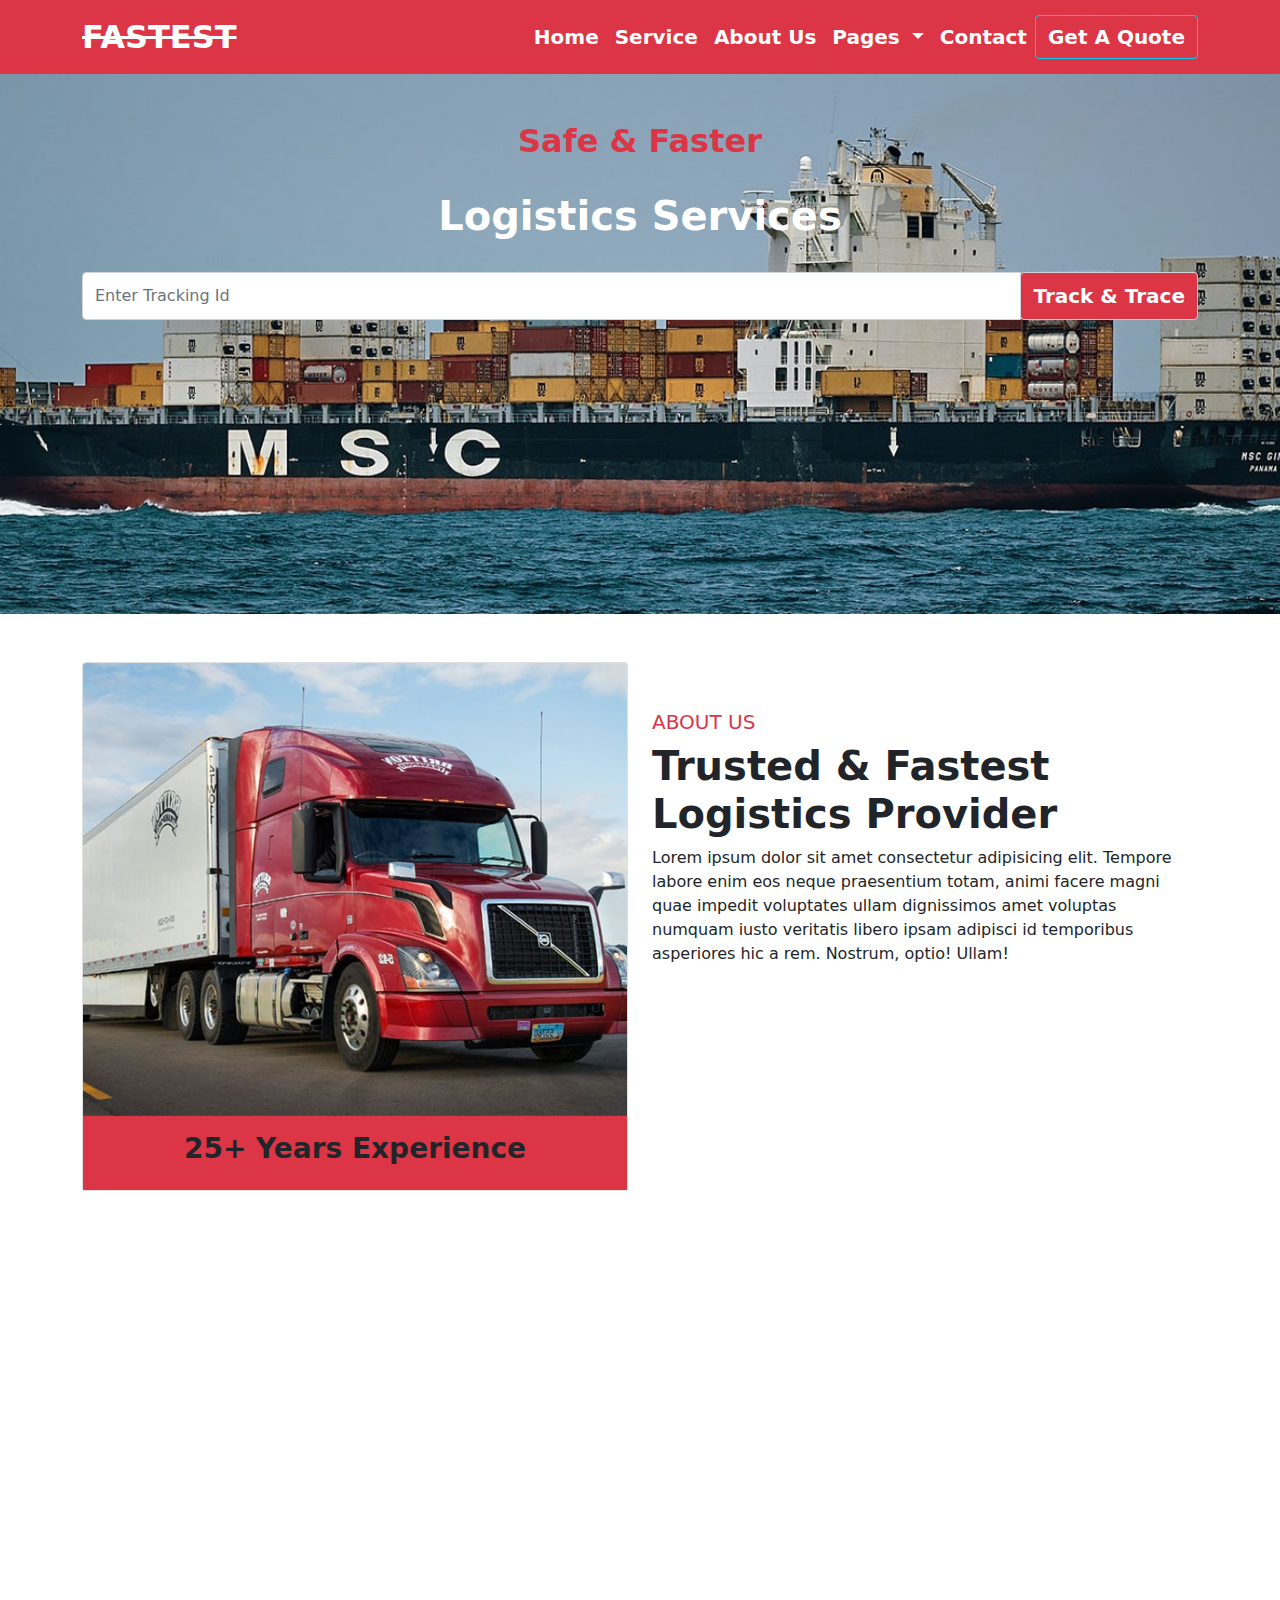
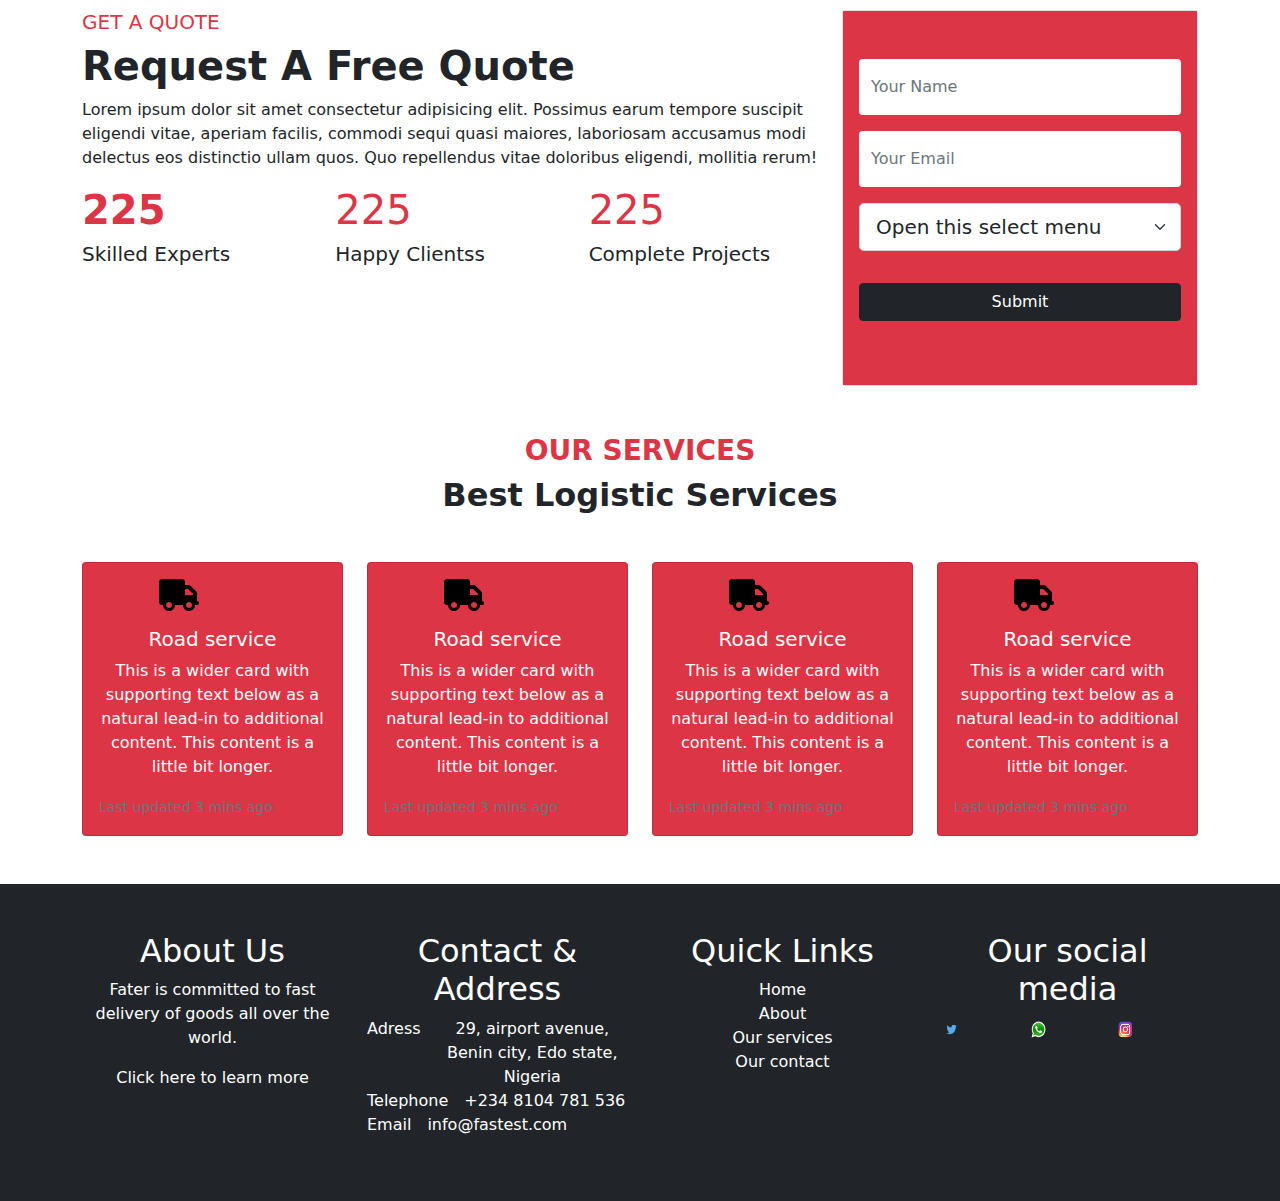
==== index.html @ 07e7bcc5 "my first commit" ====
<!DOCTYPE html>
<html lang="en">
<head>
    <meta charset="UTF-8">
    <meta http-equiv="X-UA-Compatible" content="IE=edge">
    <meta name="viewport" content="width=device-width, initial-scale=1.0">
    <link rel="stylesheet" href="./css/bootstrap.min.css">
    <link rel="stylesheet" href="./css/style.css">
    <title>Document</title>
</head>
<body>
    <section id="navigate">
        <nav class="navbar navbar-expand-lg navbar-light bg-danger text-white">
            <div class="container">
                <a class="navbar-brand text-white text-decoration-line-through fw-bolder fs-2" href="#">FASTEST</a>
                <button class="navbar-toggler" type="button" data-bs-toggle="collapse"
                    data-bs-target="#navbarSupportedContent" aria-controls="navbarSupportedContent"
                    aria-expanded="false" aria-label="Toggle navigation">
                    <span class="navbar-toggler-icon"></span>
                </button>
                <div class="collapse navbar-collapse" id="navbarSupportedContent">
                    <ul class="navbar-nav ms-auto mb-2 mb-lg-0">
                        <li class="nav-item">
                            <a class="nav-link active text-white fw-bold fs-5" aria-current="page" href="#">Home</a>
                        </li>
                        <li class="nav-item">
                            <a class="nav-link text-white fw-bold fs-5" href="service.html">Service</a>
                        </li>
                        <li class="nav-item">
                            <a class="nav-link text-white fw-bold fs-5" href="about.html">About Us</a>
                        </li>
                        <li class="nav-item dropdown">
                            <a class="nav-link dropdown-toggle text-white fw-bold fs-5" href="#" id="navbarDropdown" role="button"
                                data-bs-toggle="dropdown" aria-expanded="false">
                                Pages
                            </a>
                            <ul class="dropdown-menu bg-info text-danger" aria-labelledby="navbarDropdown">
                                <li><a class="dropdown-item" href="#">Blog Grid</a></li>
                                <li><a class="dropdown-item" href="#">Blog Details</a></li>
                                <li>
                                    <hr class="dropdown-divider">
                                </li>
                                <li><a class="dropdown-item" href="#">Something else here</a></li>
                            </ul>
                        </li>
                        <li class="nav-item">
                            <a class="nav-link text-white fw-bold fs-5" href="contact.html">Contact</a>
                        </li>
                    </ul>
                    <button class="btn btn-outline-info text-white fw-bold fs-5" type="submit">Get A Quote</button>
                </div>
            </div>
        </nav>
    </section>
    <section id="hero-section">
        <div class="container pt-5">
            <div class="row">
                <div class="col-sm-12">
                    <div class="region text-center">
                        <h2 class="text-danger fw-bold fs-2">Safe & Faster</h2>
                        <h1 class="fw-bold py-4 text-white fs-1">Logistics Services</h1>
                        <div class="input-group mb-3">
                            <input type="text" class="form-control py-2" placeholder="Enter Tracking Id" aria-label="Recipient's username" aria-describedby="basic-addon2">
                            <div class="input-group-append">
                              <span class="input-group-text py-2 bg-danger text-white fw-bold fs-5 " id="basic-addon2">Track & Trace</span>
                            </div>
                          </div> 
                </div>
            </div>
        </div>       
    </section>

    <section id="first-section">
        <div class="container pt-5">
            <div class="row">
                <div class="col-sm-12 col-md-6 col-lg-6">
                    <div class="card">
                        <img class="card-img-top" src="./img/about.jpg" alt="Card image cap">
                        <div class="card-body bg-danger">
                          <h3 class="card-title fw-bolder text-center">25+ Years Experience</h3>
                        </div>
                      </div>
                    </div>
                    <div class="col-sm-12 col-md-6 col-lg-6 pt-5">
                        <h5 class="text-danger ">ABOUT US</h5>
                        <h1 class="fs-1 fw-bolder">Trusted & Fastest Logistics Provider</h1>
                        <p>Lorem ipsum dolor sit amet consectetur adipisicing elit. Tempore labore enim eos neque praesentium totam, animi facere magni quae impedit voluptates ullam dignissimos amet voluptas numquam iusto veritatis libero ipsam adipisci id temporibus asperiores hic a rem. Nostrum, optio! Ullam!</p>
                    </div>
            </div>
            
        </div>
    </section>

    <section id="second-section mb-4">
        <div class="container pt-5">
            <div class="row pt-5">
                <div class="col-md-8 col-lg-8">
                    <h5 class="text-danger">GET A QUOTE</h5>
                    <h3 class="fw-bolder fs-1 tw">Request A Free Quote</h3>
                    <p>Lorem ipsum dolor sit amet consectetur adipisicing elit. Possimus earum tempore suscipit eligendi vitae, aperiam facilis, commodi sequi quasi maiores, laboriosam accusamus modi delectus eos distinctio ullam quos. Quo repellendus vitae doloribus eligendi, mollitia rerum!</p>
                    <div class="row">
                        <div class="col-md-4 col-lg-4">
                            <h1 class="text-danger fw-bold fs-1">225</h1>
                            <h5>Skilled Experts</h5>
                        </div>
                        <div class="col-md-4 col-lg-4">
                            <h1 class="text-danger fs-1">225</h1>
                            <h5>Happy Clientss</h5>
                        </div>
                        <div class="col-md-4 col-lg-4">
                            <h1 class="text-danger fs-1">225</h1>
                            <h5>Complete Projects</h5>
                        </div>
                    </div>
                </div>
                <div class="col-md-4 col-lg-4">
                    <div class="card">
                        <div class="card-body bg-danger pt-5 pb-5">
                            <form>
                                <div class="form-group">
                                  <input type="text" class="form-control py-3 mb-3 border-0 outline-0" id="formGroupExampleInput" placeholder="Your Name">
                                </div>
                                <div class="form-group">
                                  <input type="email" class="form-control mb-3 py-3 border-0 outline-0" id="formGroupExampleInput2" placeholder="Your Email">
                                </div>
                                <select class="form-select form-select-lg mb-3" aria-label=".form-select-lg example">
                                        <option selected>Open this select menu</option>
                                        <option value="1">One</option>
                                        <option value="2">Two</option>
                                        <option value="3">Three</option>
                                      </select>
                                      <button type="submit" class="btn btn-dark my-3 w-100">Submit</button>
                              </form>
                        </div>
                      </div>
                    </div>
                </div>
            </div>
        </div>
    </section>

    <section id="third-section mb-5">
        <div class="container mt-5">
            <h5 class="text-danger fw-bold fs-3 text-center">OUR SERVICES</h5>
            <h2 class="fw-bolder text-center fs-2 mb-5">Best Logistic Services</h2>
            <div class="row">
                <div class="col-md-3 col-lg-3">
                    <div class="card-group">
                        <div class="card truck bg-danger text-white">
                          <img class="card-img-top ml-5" src="./img/truck-solid.svg" alt="Card image cap">
                          <div class="card-body">
                            <h5 class="card-title text-center">Road service</h5>
                            <p class="card-text text-center">This is a wider card with supporting text below as a natural lead-in to additional content. This content is a little bit longer.</p>
                            <p class="card-text"><small class="text-muted">Last updated 3 mins ago</small></p>
                          </div>
                    </div>    </div>
                </div>
                <div class="col-md-3 col-lg-3">
                    <div class="card-group">
                        <div class="card truck bg-danger text-white">
                          <img class="card-img-top ml-5" src="./img/truck-solid.svg" alt="Card image cap">
                          <div class="card-body">
                            <h5 class="card-title text-center">Road service</h5>
                            <p class="card-text text-center">This is a wider card with supporting text below as a natural lead-in to additional content. This content is a little bit longer.</p>
                            <p class="card-text"><small class="text-muted">Last updated 3 mins ago</small></p>
                          </div>
                    </div>    </div>
                </div>
                <div class="col-md-3 col-lg-3">
                    <div class="card-group">
                        <div class="card truck bg-danger text-white">
                          <img class="card-img-top ml-5" src="./img/truck-solid.svg" alt="Card image cap">
                          <div class="card-body">
                            <h5 class="card-title text-center">Road service</h5>
                            <p class="card-text text-center">This is a wider card with supporting text below as a natural lead-in to additional content. This content is a little bit longer.</p>
                            <p class="card-text"><small class="text-muted">Last updated 3 mins ago</small></p>
                          </div>
                    </div>    </div>
                </div>
                <div class="col-md-3 col-lg-3">
                    <div class="card-group">
                        <div class="card truck bg-danger text-white">
                          <img class="card-img-top ml-5" src="./img/truck-solid.svg" alt="Card image cap">
                          <div class="card-body">
                            <h5 class="card-title text-center">Road service</h5>
                            <p class="card-text text-center">This is a wider card with supporting text below as a natural lead-in to additional content. This content is a little bit longer.</p>
                            <p class="card-text"><small class="text-muted">Last updated 3 mins ago</small></p>
                          </div>
                    </div>    </div>
                </div>
            </div>
        </div>
    </section>
     
    <footer class=" text-center bg-dark text-white mt-5">
        <div class="container">
          <div class="row pt-5">
            <div class="col-3 mb-5">
              <h2>About Us</h2>
              <p>
                Fater is committed to fast delivery of goods all over the world.
              </p>
              <p><a href="about.html" class="text-white text-decoration-none">Click here to learn more</a></p>
            </div>
  
            <div class="col-md-3 mb-5 ">
              <h2>Contact &amp; Address</h2>
              <ul class="list-unstyled footer-link">
                <li class="d-flex">
                  <span class="me-3">Adress</span>
                  <span class="text-white">
                    29, airport avenue, Benin city, Edo state, Nigeria
                  </span>
                </li>
                <li class="d-flex">
                  <span class="me-3">Telephone</span>
                  <span class="text-white">+234 8104 781 536</span>
                </li>
                <li class="d-flex">
                  <span class="me-3">Email</span>
                  <span class="text-white">info@fastest.com</span>
                </li>
              </ul>
            </div>
            <div class="col-md-3 mb-5 text-center">
              <h2>Quick Links</h2>
              <ul class="list-unstyled footer-link text-center">
                <li>
                  <a href="index.html" class="text-decoration-none text-white">Home</a>
                </li>
                <li>
                  <a href="about.html" class="text-decoration-none text-white">About</a>
                </li>
                <li>
                  <a href="service.html" class="text-decoration-none text-white">
                    Our services
                  </a>
                </li>
                <li>
                  <a href="contact.html" class="text-decoration-none text-white">
                    Our contact
                  </a>
                </li>
              </ul>
            </div>
            <div class="col-md-3">
              <h2>Our social media</h2>
              <div class="d-flex">
                  <div class=" col-md-4 col-lg-4">
                    <div class="col-sm-4 col-md-4 col-lg-4">
                        <div>
                            <img
                              src="./images/twitter.png"
                              alt=""
                              class="img-fluid hello"
                            />
                          </div>
                      </div>
                  </div>
                  <div class=" col-md-4 col-lg-4">
                    <div class="col-sm-4 col-md-4 col-lg-4">
                        <div>
                            <img
                              src="./images/whatsapp.png"
                              alt=""
                              class="img-fluid hello"
                            />
                          </div>
                      </div>
                  </div>
                  <div class=" col-md-4 col-lg-4">
                    <div class="col-sm-4 col-md-4 col-lg-4">
                        <div>
                            <img
                              src="./images/instagram.png"
                              alt=""
                              class="img-fluid hello"
                            />
                          </div>
                      </div>
                  </div>
              </div>
              
            </div>
          </div>
        </div>
    </footer>
      



    <script src="./js/bootstrap.min.js"></script>
</body>
</html>
---- css/style.css ----
* {
    margin: 0;
    padding: 0;
    box-sizing: border-box;
}

#hero-section {
    background: url(https://i.postimg.cc/2SY5DYVR/background.png), url(../img/header.jpg);
    background-size: cover;
    background-position: center;
    height: 60vh;
}

#first-section {
    min-height: 100vh !important;
}

.first-pic {
    background: url(../img/about.jpg) no-repeat;
    background-position: center;
    background-size: cover;
    height: 70vh;
}

#second-section {
    min-height: 100vh !important;
}

.truck img {
    width: 4em !important;
    height: 2em !important;
    margin: 1em 0 0 4em;
}

.hello {
    height: 1.6rem !important;
    width: 1.4rem;
    padding: 4px;
  }

  .icon {
    height: 2rem;
  }

  #we-do {
      min-height: 100vh;
  }

  #sea-voyage {
      min-height: 100vh;
  }

  #team {
      min-height: 100vh;
      padding-top: 3em;
  }

  #voyager-1 {
      min-height: 70vh;
      padding-top: 2em;
  }
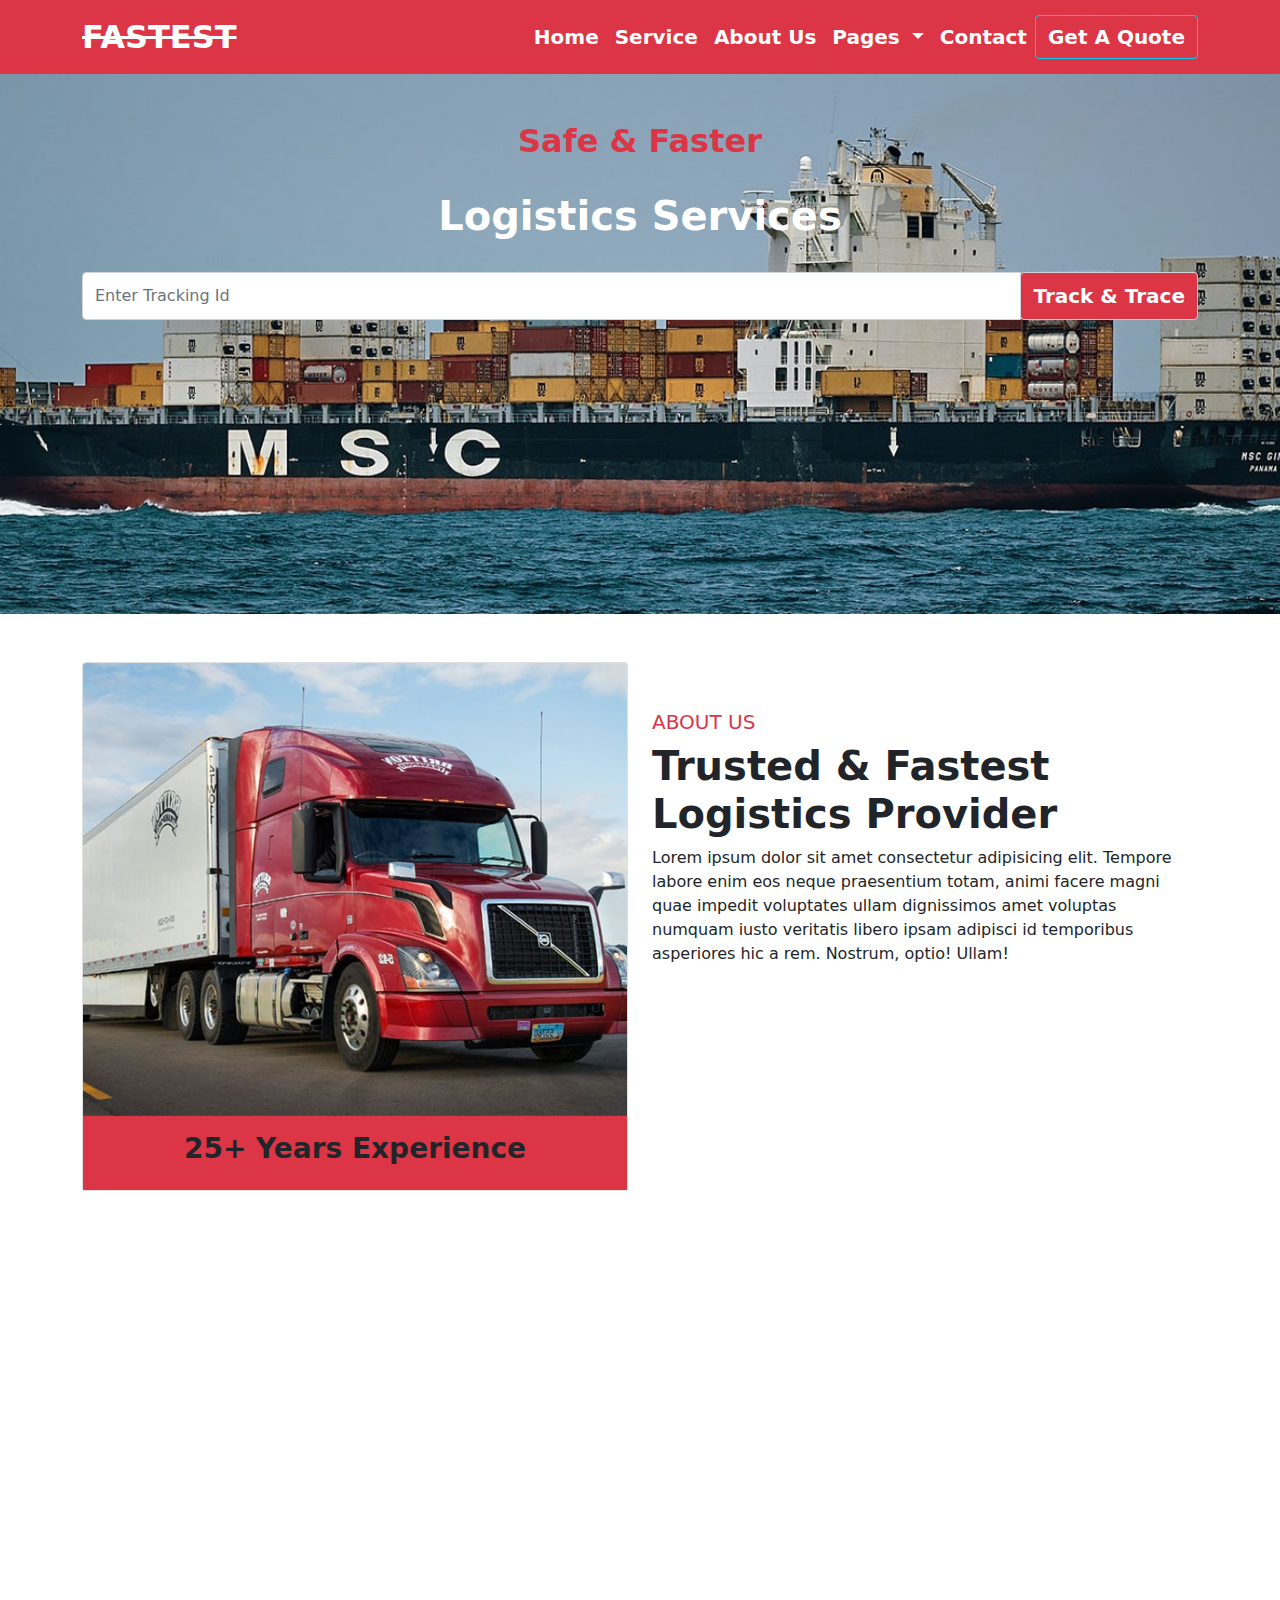
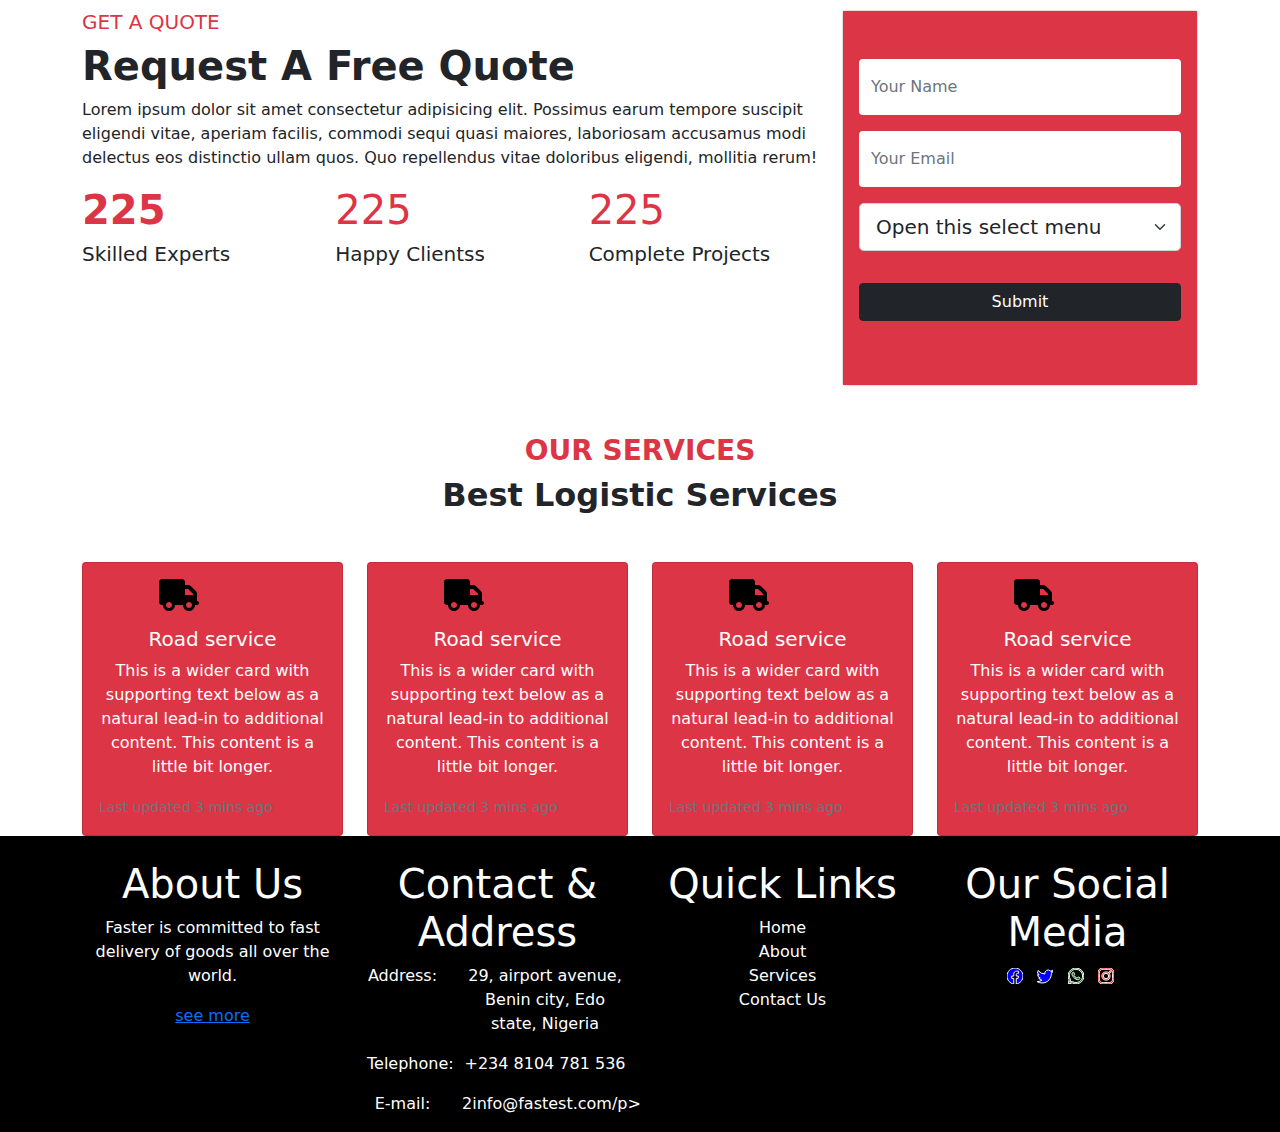
==== commit 92cc8f6f: "a more responsive footer" ====
--- a/index.html
+++ b/index.html
@@ -139,7 +139,7 @@
         </div>
     </section>
 
-    <section id="third-section mb-5">
+    <section id="third-section mb-5 py-5">
         <div class="container mt-5">
             <h5 class="text-danger fw-bold fs-3 text-center">OUR SERVICES</h5>
             <h2 class="fw-bolder text-center fs-2 mb-5">Best Logistic Services</h2>
@@ -191,102 +191,85 @@
             </div>
         </div>
     </section>
-     
-    <footer class=" text-center bg-dark text-white mt-5">
-        <div class="container">
-          <div class="row pt-5">
-            <div class="col-3 mb-5">
-              <h2>About Us</h2>
-              <p>
-                Fater is committed to fast delivery of goods all over the world.
-              </p>
-              <p><a href="about.html" class="text-white text-decoration-none">Click here to learn more</a></p>
-            </div>
-  
-            <div class="col-md-3 mb-5 ">
-              <h2>Contact &amp; Address</h2>
-              <ul class="list-unstyled footer-link">
-                <li class="d-flex">
-                  <span class="me-3">Adress</span>
-                  <span class="text-white">
-                    29, airport avenue, Benin city, Edo state, Nigeria
-                  </span>
-                </li>
-                <li class="d-flex">
-                  <span class="me-3">Telephone</span>
-                  <span class="text-white">+234 8104 781 536</span>
-                </li>
-                <li class="d-flex">
-                  <span class="me-3">Email</span>
-                  <span class="text-white">info@fastest.com</span>
-                </li>
-              </ul>
-            </div>
-            <div class="col-md-3 mb-5 text-center">
-              <h2>Quick Links</h2>
-              <ul class="list-unstyled footer-link text-center">
-                <li>
-                  <a href="index.html" class="text-decoration-none text-white">Home</a>
-                </li>
-                <li>
-                  <a href="about.html" class="text-decoration-none text-white">About</a>
-                </li>
-                <li>
-                  <a href="service.html" class="text-decoration-none text-white">
-                    Our services
-                  </a>
-                </li>
-                <li>
-                  <a href="contact.html" class="text-decoration-none text-white">
-                    Our contact
-                  </a>
-                </li>
-              </ul>
-            </div>
-            <div class="col-md-3">
-              <h2>Our social media</h2>
-              <div class="d-flex">
-                  <div class=" col-md-4 col-lg-4">
-                    <div class="col-sm-4 col-md-4 col-lg-4">
-                        <div>
-                            <img
-                              src="./images/twitter.png"
-                              alt=""
-                              class="img-fluid hello"
-                            />
-                          </div>
-                      </div>
-                  </div>
-                  <div class=" col-md-4 col-lg-4">
-                    <div class="col-sm-4 col-md-4 col-lg-4">
-                        <div>
-                            <img
-                              src="./images/whatsapp.png"
-                              alt=""
-                              class="img-fluid hello"
-                            />
-                          </div>
-                      </div>
-                  </div>
-                  <div class=" col-md-4 col-lg-4">
-                    <div class="col-sm-4 col-md-4 col-lg-4">
-                        <div>
-                            <img
-                              src="./images/instagram.png"
-                              alt=""
-                              class="img-fluid hello"
-                            />
-                          </div>
-                      </div>
-                  </div>
-              </div>
-              
-            </div>
-          </div>
-        </div>
+      
+    <footer class="bg-black " >
+      <div class="container pt-4 text-white">
+        <div class="row text-decoration-none">
+          <div class="col-md-3 col-lg-3 text-center">
+            <h1>About Us</h1>
+            <p>Faster is committed to fast delivery of goods all over the world.</p>
+            <a href="about.html">see more</a>
+          </div>
+          <div class="col-md-3 col-lg-3 text-center">
+            <h1>Contact & Address</h1>
+            <div class="row">
+              <div class="col-4">
+                <p>Address: </p>
+              </div>
+              <div class="col-8">
+                <p>29, airport avenue, Benin city, Edo state, Nigeria</p>
+              </div>
+            </div>
+            <div class="row">
+              <div class="col-4">
+                <p>Telephone: </p>
+              </div>
+              <div class="col-8">
+                <p>+234 8104 781 536</p>
+              </div>
+            </div>
+            <div class="row">
+              <div class="col-4">
+                <p>E-mail: </p>
+              </div>
+              <div class="col-8">
+                <p>2info@fastest.com/p>
+              </div>
+            </div>
+          </div>
+          <div class="col-md-3 col-lg-3 text-center">
+            <h1>Quick Links</h1>
+            <div class="row">
+              <div class="col-12">
+                <a href="index.html" class="text-decoration-none text-white">Home</a>
+              </div>
+            </div>
+            <div class="row">
+              <div class="col-12">
+                <a href="about.html" class="text-decoration-none text-white">About</a>
+              </div>
+            </div>
+            <div class="row">
+              <div class="col-12">
+                <a href="service.html" class="text-decoration-none text-white">Services</a>
+              </div>
+            </div>
+            <div class="row">
+              <div class="col-12">
+                <a href="contact.html" class="text-decoration-none text-white">Contact Us</a>
+              </div>
+            </div>
+          </div>
+          <div class="col-md-3 col-lg-3 text-center">
+            <h1> Our Social Media</h1>
+            <div class="d-flex iconis justify-content-center">
+              <div class="">
+                <img src="./images/facebook.svg" alt="">
+              </div>
+              <div class="">
+                <img src="./images/twitter.svg" alt="">
+              </div>
+              <div class="">
+                <img src="./images/whatsapp.svg" alt="">
+              </div>
+              <div class="">
+                <img src="./images/instagram.svg" alt="">
+              </div>
+            </div>
+          </div>
+        </div>
+      </div>
     </footer>
-      
-
 
 
     <script src="./js/bootstrap.min.js"></script>
--- a/css/style.css
+++ b/css/style.css
@@ -32,14 +32,9 @@
     margin: 1em 0 0 4em;
 }
 
-.hello {
-    height: 1.6rem !important;
-    width: 1.4rem;
-    padding: 4px;
-  }
 
-  .icon {
-    height: 2rem;
+  .iconis img {
+    margin-right: 0.9rem;
   }
 
   #we-do {
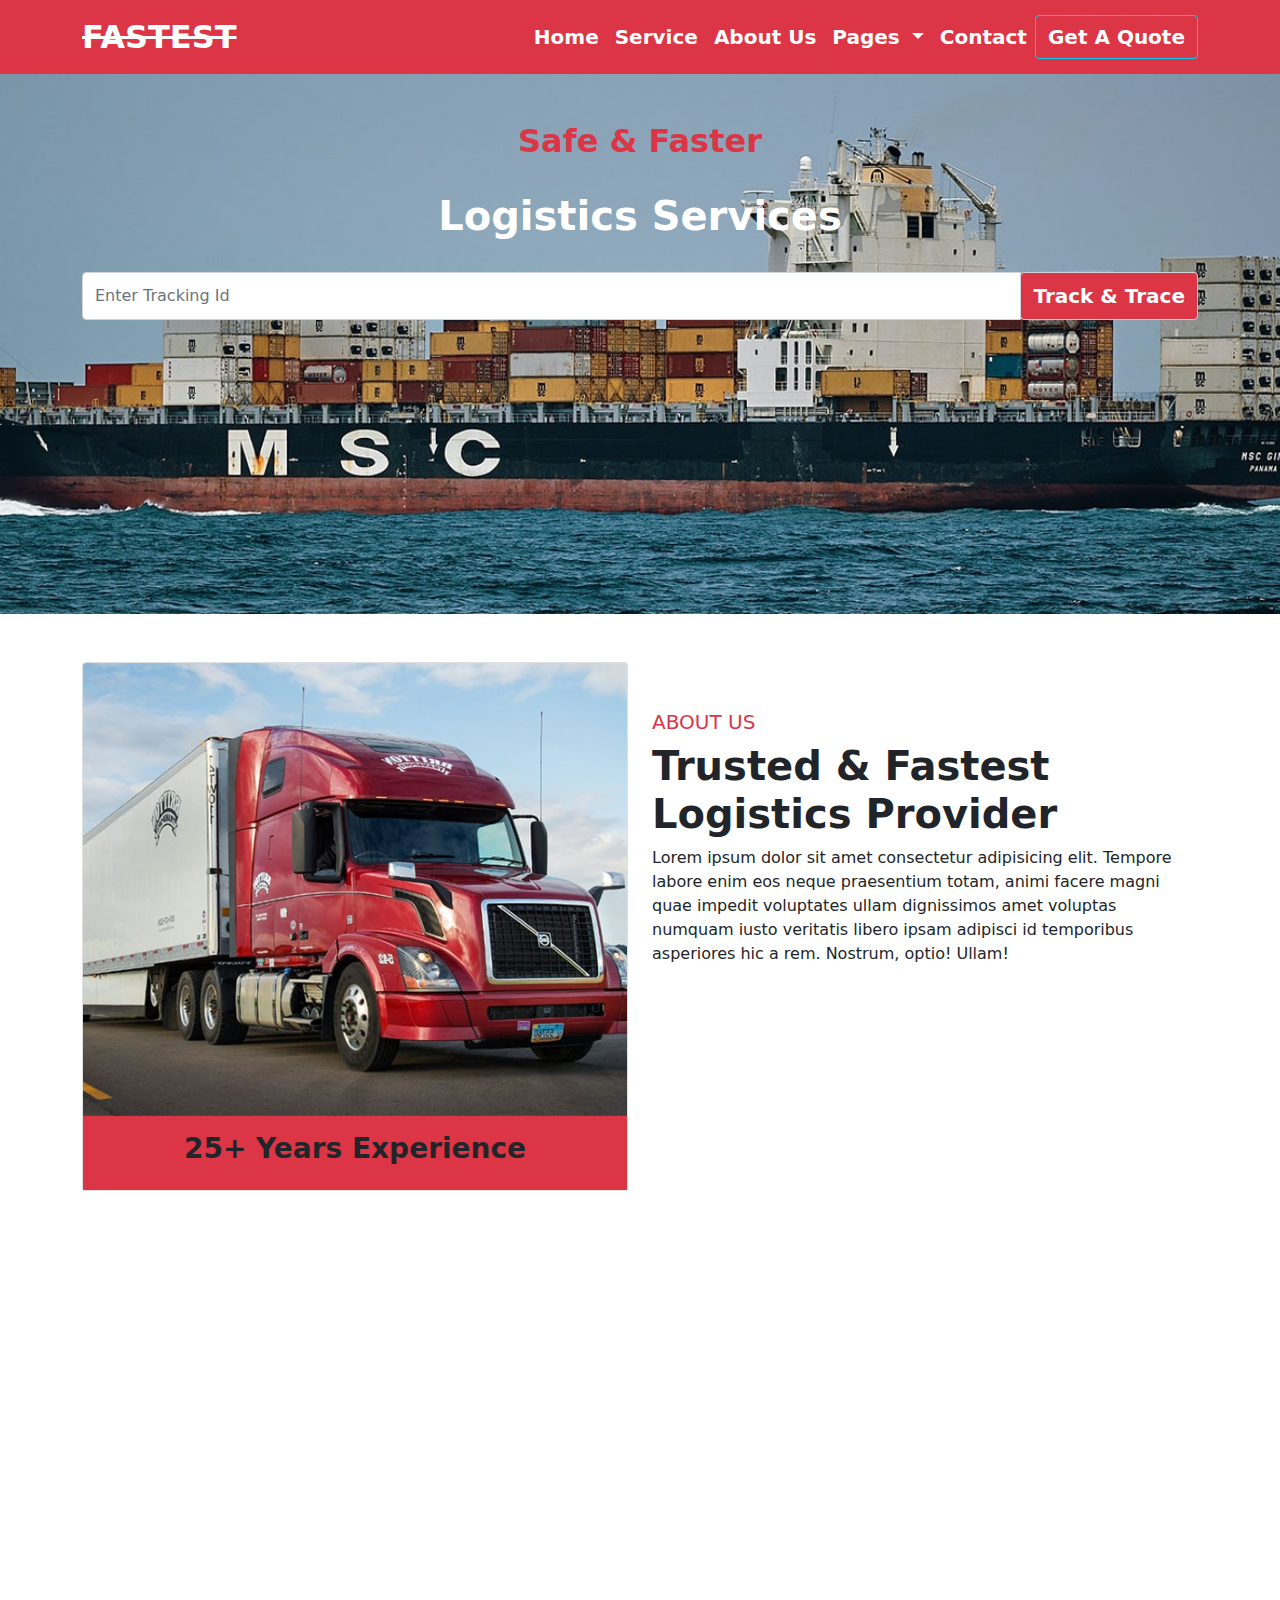
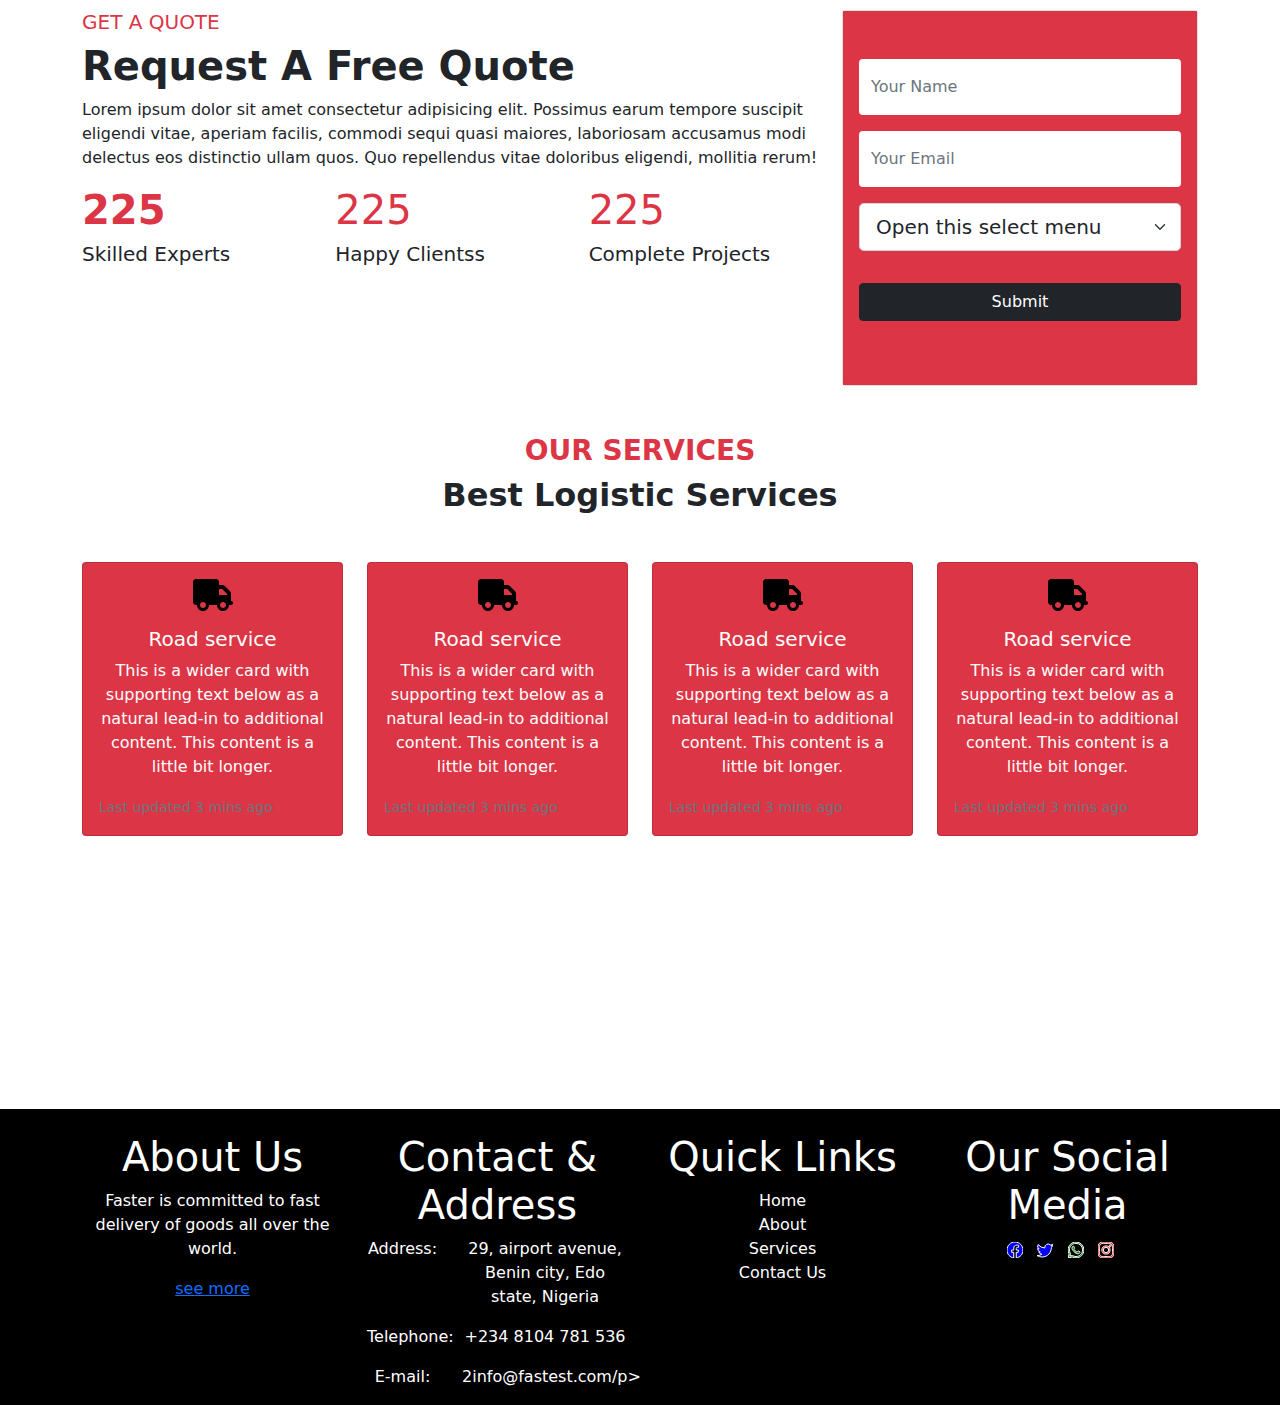
==== commit 7c57871b: "home third section" ====
--- a/index.html
+++ b/index.html
@@ -6,7 +6,7 @@
     <meta name="viewport" content="width=device-width, initial-scale=1.0">
     <link rel="stylesheet" href="./css/bootstrap.min.css">
     <link rel="stylesheet" href="./css/style.css">
-    <title>Document</title>
+    <title>Home | fastest Logistics</title>
 </head>
 <body>
     <section id="navigate">
@@ -139,7 +139,7 @@
         </div>
     </section>
 
-    <section id="third-section mb-5 py-5">
+    <section id="third-section">
         <div class="container mt-5">
             <h5 class="text-danger fw-bold fs-3 text-center">OUR SERVICES</h5>
             <h2 class="fw-bolder text-center fs-2 mb-5">Best Logistic Services</h2>
@@ -147,40 +147,48 @@
                 <div class="col-md-3 col-lg-3">
                     <div class="card-group">
                         <div class="card truck bg-danger text-white">
-                          <img class="card-img-top ml-5" src="./img/truck-solid.svg" alt="Card image cap">
-                          <div class="card-body">
-                            <h5 class="card-title text-center">Road service</h5>
-                            <p class="card-text text-center">This is a wider card with supporting text below as a natural lead-in to additional content. This content is a little bit longer.</p>
-                            <p class="card-text"><small class="text-muted">Last updated 3 mins ago</small></p>
-                          </div>
-                    </div>    </div>
-                </div>
-                <div class="col-md-3 col-lg-3">
-                    <div class="card-group">
-                        <div class="card truck bg-danger text-white">
-                          <img class="card-img-top ml-5" src="./img/truck-solid.svg" alt="Card image cap">
-                          <div class="card-body">
-                            <h5 class="card-title text-center">Road service</h5>
-                            <p class="card-text text-center">This is a wider card with supporting text below as a natural lead-in to additional content. This content is a little bit longer.</p>
-                            <p class="card-text"><small class="text-muted">Last updated 3 mins ago</small></p>
-                          </div>
-                    </div>    </div>
-                </div>
-                <div class="col-md-3 col-lg-3">
-                    <div class="card-group">
-                        <div class="card truck bg-danger text-white">
-                          <img class="card-img-top ml-5" src="./img/truck-solid.svg" alt="Card image cap">
-                          <div class="card-body">
-                            <h5 class="card-title text-center">Road service</h5>
-                            <p class="card-text text-center">This is a wider card with supporting text below as a natural lead-in to additional content. This content is a little bit longer.</p>
-                            <p class="card-text"><small class="text-muted">Last updated 3 mins ago</small></p>
-                          </div>
-                    </div>    </div>
-                </div>
-                <div class="col-md-3 col-lg-3">
-                    <div class="card-group">
-                        <div class="card truck bg-danger text-white">
-                          <img class="card-img-top ml-5" src="./img/truck-solid.svg" alt="Card image cap">
+                          <div class="d-flex justify-content-center mt-3">
+                            <img src="./img/truck-solid.svg" alt="">
+                          </div>
+                          <div class="card-body">
+                            <h5 class="card-title text-center">Road service</h5>
+                            <p class="card-text text-center">This is a wider card with supporting text below as a natural lead-in to additional content. This content is a little bit longer.</p>
+                            <p class="card-text"><small class="text-muted">Last updated 3 mins ago</small></p>
+                          </div>
+                    </div>    </div>
+                </div>
+                <div class="col-md-3 col-lg-3">
+                    <div class="card-group">
+                        <div class="card truck bg-danger text-white">
+                          <div class="d-flex justify-content-center mt-3">
+                            <img src="./img/truck-solid.svg" alt="">
+                          </div>
+                          <div class="card-body">
+                            <h5 class="card-title text-center">Road service</h5>
+                            <p class="card-text text-center">This is a wider card with supporting text below as a natural lead-in to additional content. This content is a little bit longer.</p>
+                            <p class="card-text"><small class="text-muted">Last updated 3 mins ago</small></p>
+                          </div>
+                    </div>    </div>
+                </div>
+                <div class="col-md-3 col-lg-3">
+                    <div class="card-group">
+                        <div class="card truck bg-danger text-white">
+                          <div class="d-flex justify-content-center mt-3">
+                            <img src="./img/truck-solid.svg" alt="">
+                          </div>
+                          <div class="card-body">
+                            <h5 class="card-title text-center">Road service</h5>
+                            <p class="card-text text-center">This is a wider card with supporting text below as a natural lead-in to additional content. This content is a little bit longer.</p>
+                            <p class="card-text"><small class="text-muted">Last updated 3 mins ago</small></p>
+                          </div>
+                    </div>    </div>
+                </div>
+                <div class="col-md-3 col-lg-3">
+                    <div class="card-group">
+                        <div class="card truck bg-danger text-white">
+                          <div class="d-flex justify-content-center mt-3">
+                            <img src="./img/truck-solid.svg" alt="">
+                          </div>
                           <div class="card-body">
                             <h5 class="card-title text-center">Road service</h5>
                             <p class="card-text text-center">This is a wider card with supporting text below as a natural lead-in to additional content. This content is a little bit longer.</p>
--- a/css/style.css
+++ b/css/style.css
@@ -26,10 +26,13 @@
     min-height: 100vh !important;
 }
 
+#third-section {
+    min-height: 75vh !important;
+}
+
 .truck img {
     width: 4em !important;
     height: 2em !important;
-    margin: 1em 0 0 4em;
 }
 
 
